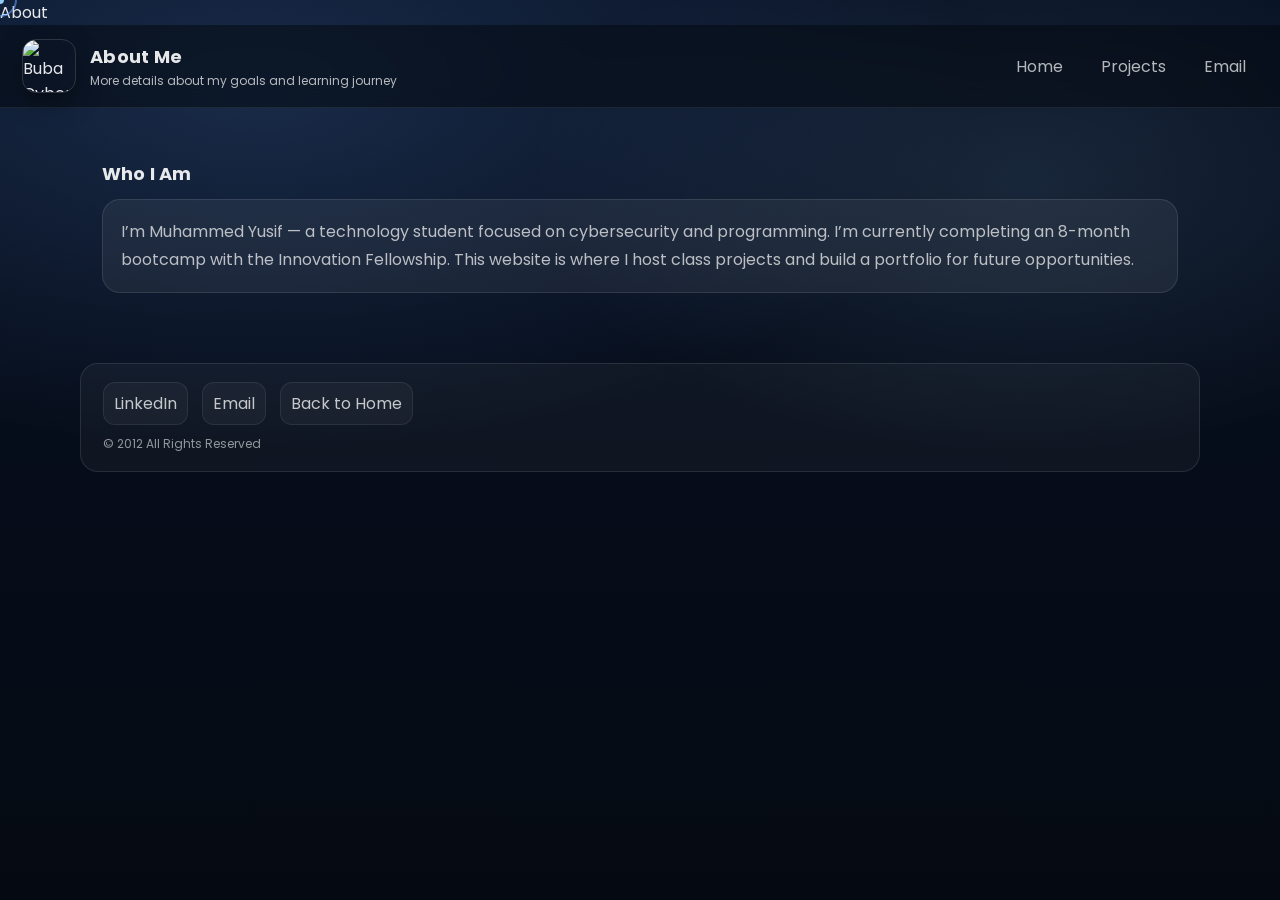
==== about.html @ f1f1cdba "Add files via upload" ====
<!DOCTYPE html>
<html lang="en">
<head>
  <meta charset="UTF-8" />
  <meta name="viewport" content="width=device-width, initial-scale=1.0" />
  <title>About | Muhammed Yusif</title>
  <link rel="preconnect" href="https://fonts.googleapis.com">
  <link rel="preconnect" href="https://fonts.gstatic.com" crossorigin>
  <link href="https://fonts.googleapis.com/css2?family=Poppins:wght@300;400;600;700&display=swap" rel="stylesheet">
  <a href="#bio">About</a>
<link rel="stylesheet" href="styles.css">
</head>

<body>
  <div class="cursor-dot" aria-hidden="true"></div>
  <div class="cursor-ring" aria-hidden="true"></div>

  <header class="topbar">
    <div class="brand">
      <img class="logo" src="images/logo.jpg" alt="Buba Cyber Logo" />
      <div class="brand-text">
        <h1>About Me</h1>
        <p class="tagline">More details about my goals and learning journey</p>
      </div>
    </div>

    <nav class="nav">
      <a class="nav-link" href="index.html">Home</a>
      <a class="nav-link" href="index.html#projects">Projects</a>
      <a class="nav-link" href="mailto:yussifmubashir@gmail.com">Email</a>
    </nav>
  </header>

  <main>
    <section class="section">
      <h3 class="section-title">Who I Am</h3>
      <div class="card">
        <p>
          I’m Muhammed Yusif — a technology student focused on cybersecurity and programming.
          I’m currently completing an 8-month bootcamp with the Innovation Fellowship.
          This website is where I host class projects and build a portfolio for future opportunities.
        </p>
      </div>
    </section>
  </main>

  <footer class="footer">
    <div class="footer-links">
      <a href="http://linkedin.com/in/muhammed-yusif-94497934b" target="_blank" rel="noopener">LinkedIn</a>
      <a href="mailto:yussifmubashir@gmail.com">Email</a>
      <a href="index.html">Back to Home</a>
    </div>
    <div class="copyright">
      &copy; 2012 All Rights Reserved
    </div>
  </footer>

  <script src="js/cursor.js"></script>
</body>
</html>
---- styles.css ----
:root{
  --bg: #0b1220;
  --panel: rgba(255,255,255,0.06);
  --panel2: rgba(255,255,255,0.10);
  --text: rgba(255,255,255,0.90);
  --muted: rgba(255,255,255,0.70);
  --accent: #6aa8ff; /* blue */
  --accent2: #9bd3ff; /* lighter blue */
  --shadow: 0 18px 45px rgba(0,0,0,0.35);
  --radius: 18px;
}

* { box-sizing: border-box; }
html { scroll-behavior: smooth; }
body{
  margin: 0;
  font-family: "Poppins", system-ui, -apple-system, Segoe UI, Roboto, Arial, sans-serif;
  color: var(--text);
  background:
    radial-gradient(1200px 600px at 20% 10%, rgba(106,168,255,0.18), transparent 60%),
    radial-gradient(900px 500px at 80% 20%, rgba(155,211,255,0.12), transparent 55%),
    linear-gradient(180deg, #071022, #050a12);
  /* background texture (optional) */
  background-attachment: fixed;
  cursor: none; /* allows custom cursor */
}

a { color: inherit; text-decoration: none; }
img { max-width: 100%; display: block; }

.topbar{
  position: sticky;
  top: 0;
  z-index: 50;
  display: flex;
  align-items: center;
  justify-content: space-between;
  padding: 14px 22px;
  backdrop-filter: blur(10px);
  background: rgba(5,10,18,0.55);
  border-bottom: 1px solid rgba(255,255,255,0.08);
}

.brand{
  display: flex;
  align-items: center;
  gap: 14px;
}

.logo{
  width: 54px;
  height: 54px;
  border-radius: 14px;
  object-fit: cover;
  border: 1px solid rgba(255,255,255,0.14);
  box-shadow: 0 10px 25px rgba(0,0,0,0.35);
}

.brand-text h1{
  font-size: 18px;
  margin: 0;
  letter-spacing: 0.3px;
}
.tagline{
  margin: 2px 0 0;
  font-size: 12px;
  color: var(--muted);
}

.nav{
  display: flex;
  gap: 14px;
  flex-wrap: wrap;
}
.nav-link{
  padding: 10px 12px;
  border-radius: 12px;
  color: var(--muted);
  transition: transform 0.2s ease, background 0.2s ease, color 0.2s ease;
}
.nav-link:hover{
  background: rgba(255,255,255,0.08);
  color: var(--text);
  transform: translateY(-1px);
}

/* Layout */
main{ padding: 26px 22px 40px; max-width: 1120px; margin: 0 auto; }

.hero{
  display: grid;
  grid-template-columns: 1.15fr 0.85fr;
  gap: 22px;
  align-items: stretch;
  padding: 26px;
  border-radius: var(--radius);
  background: var(--panel);
  border: 1px solid rgba(255,255,255,0.10);
  box-shadow: var(--shadow);
}

.headline{
  margin: 0 0 10px;
  font-size: clamp(26px, 3vw, 40px);
  line-height: 1.15;
}
.accent{ color: var(--accent2); }

.intro{
  margin: 0 0 18px;
  color: var(--muted);
  font-size: 15.5px;
  line-height: 1.7;
}

.hero-actions{ display: flex; gap: 12px; flex-wrap: wrap; }
.btn{
  display: inline-flex;
  align-items: center;
  justify-content: center;
  padding: 12px 16px;
  border-radius: 14px;
  border: 1px solid rgba(255,255,255,0.12);
  transition: transform 0.2s ease, box-shadow 0.2s ease, background 0.2s ease;
  user-select: none;
}
.btn:hover{
  transform: translateY(-2px);
  box-shadow: 0 16px 35px rgba(0,0,0,0.35);
}
.btn.primary{
  background: rgba(106,168,255,0.18);
}
.btn.primary:hover{
  background: rgba(106,168,255,0.26);
}
.btn.ghost{
  background: rgba(255,255,255,0.06);
}
.note{
  margin: 14px 0 0;
  color: rgba(255,255,255,0.55);
  font-size: 12px;
}

.hero-card{
  border-radius: var(--radius);
  background: rgba(255,255,255,0.05);
  border: 1px solid rgba(255,255,255,0.10);
  overflow: hidden;
  display: grid;
  grid-template-rows: 1fr auto;
}
.hero-image{
  width: 100%;
  height: 100%;
  object-fit: cover;
  transform: scale(1);
  transition: transform 0.35s ease;
}
.hero-card:hover .hero-image{
  transform: scale(1.06); /* image zoom effect */
}
.hero-card-caption{
  padding: 14px 14px 16px;
  color: rgba(255,255,255,0.75);
  font-size: 13px;
}

/* Sections */
.section{ margin-top: 26px; }
.section-title{
  margin: 0 0 12px;
  font-size: 18px;
  letter-spacing: 0.2px;
}
.card{
  padding: 18px;
  border-radius: var(--radius);
  background: var(--panel);
  border: 1px solid rgba(255,255,255,0.10);
}
.card p{ margin: 0; color: var(--muted); line-height: 1.75; }
.bullets{
  margin: 14px 0 0;
  padding-left: 18px;
  color: rgba(255,255,255,0.78);
}
.bullets li{ margin: 8px 0; }

/* Projects grid */
.grid{
  display: grid;
  grid-template-columns: repeat(3, 1fr);
  gap: 14px;
}
.project-card{
  padding: 16px;
  border-radius: var(--radius);
  background: rgba(255,255,255,0.05);
  border: 1px solid rgba(255,255,255,0.10);
  transition: transform 0.2s ease, border-color 0.2s ease, box-shadow 0.2s ease;
}
.project-card:hover{
  transform: translateY(-3px);
  border-color: rgba(106,168,255,0.35);
  box-shadow: 0 18px 40px rgba(0,0,0,0.35);
}
.project-card h4{ margin: 0 0 8px; font-size: 16px; }
.project-card p{ margin: 0 0 10px; color: var(--muted); line-height: 1.65; font-size: 14px; }
.project-links{ display: flex; gap: 12px; flex-wrap: wrap; }
.link{
  color: var(--accent2);
  padding: 8px 10px;
  border-radius: 12px;
  background: rgba(106,168,255,0.10);
  border: 1px solid rgba(106,168,255,0.18);
  transition: transform 0.2s ease, background 0.2s ease;
}
.link:hover{
  transform: translateY(-2px);
  background: rgba(106,168,255,0.18);
}

/* Footer */
.footer{
  max-width: 1120px;
  margin: 30px auto 26px;
  padding: 18px 22px;
  border-radius: var(--radius);
  background: rgba(255,255,255,0.04);
  border: 1px solid rgba(255,255,255,0.10);
}
.footer-links{
  display: flex;
  gap: 14px;
  flex-wrap: wrap;
  margin-bottom: 10px;
}
.footer-links a{
  color: rgba(255,255,255,0.75);
  padding: 8px 10px;
  border-radius: 12px;
  background: rgba(255,255,255,0.04);
  border: 1px solid rgba(255,255,255,0.08);
}
.footer-links a:hover{
  background: rgba(255,255,255,0.08);
}
.copyright{
  color: rgba(255,255,255,0.55);
  font-size: 12px;
}

/* Custom Cursor */
.cursor-dot, .cursor-ring{
  position: fixed;
  top: 0; left: 0;
  pointer-events: none;
  z-index: 9999;
  transform: translate(-50%, -50%);
}
.cursor-dot{
  width: 8px; height: 8px;
  border-radius: 50%;
  background: rgba(155,211,255,0.95);
}
.cursor-ring{
  width: 34px; height: 34px;
  border-radius: 50%;
  border: 2px solid rgba(106,168,255,0.55);
  transition: width 0.15s ease, height 0.15s ease, border-color 0.15s ease, background 0.15s ease;
}

/* Cursor hover effect */
.cursor-ring.is-hover{
  width: 52px;
  height: 52px;
  border-color: rgba(155,211,255,0.9);
  background: rgba(106,168,255,0.10);
}

/* Responsive */
@media (max-width: 920px){
  .hero{ grid-template-columns: 1fr; }
  .grid{ grid-template-columns: 1fr; }
}
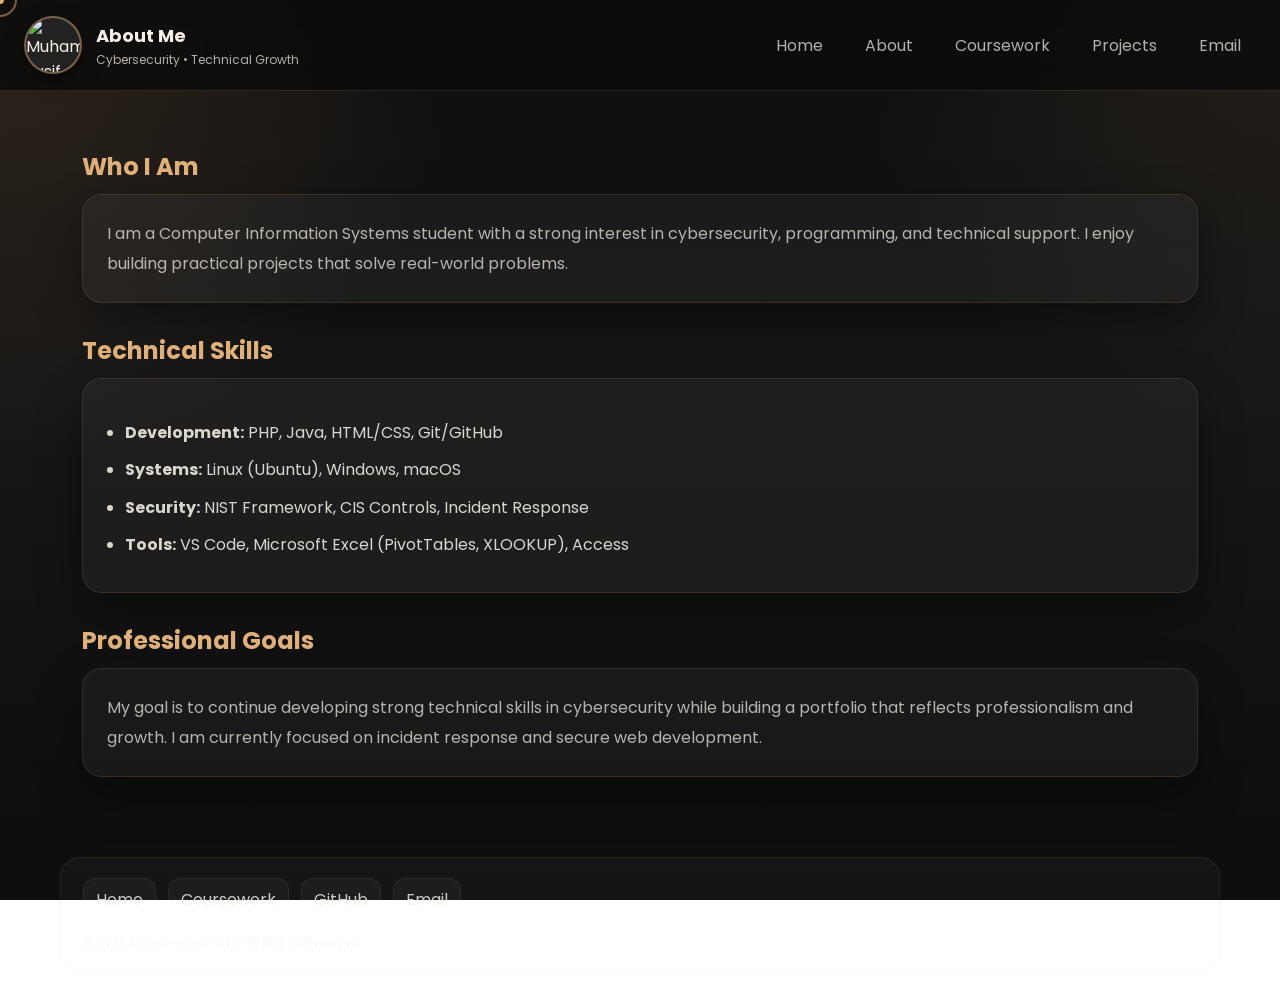
==== commit 31e4f7ec: "Add files via upload Updated site layout and added coursework page." ====
--- a/about.html
+++ b/about.html
@@ -6,26 +6,25 @@
   <title>About | Muhammed Yusif</title>
   <link rel="preconnect" href="https://fonts.googleapis.com">
   <link rel="preconnect" href="https://fonts.gstatic.com" crossorigin>
-  <link href="https://fonts.googleapis.com/css2?family=Poppins:wght@300;400;600;700&display=swap" rel="stylesheet">
-  <a href="#bio">About</a>
-<link rel="stylesheet" href="styles.css">
+  <link href="https://fonts.googleapis.com/css2?family=Poppins:wght@300;400;500;600;700;800&display=swap" rel="stylesheet">
+  <link rel="stylesheet" href="styles.css" />
 </head>
-
 <body>
   <div class="cursor-dot" aria-hidden="true"></div>
   <div class="cursor-ring" aria-hidden="true"></div>
 
   <header class="topbar">
     <div class="brand">
-      <img class="logo" src="images/logo.jpg" alt="Buba Cyber Logo" />
+      <img class="logo" src="images/Logo.jpg" alt="Muhammed Yusif" />
       <div class="brand-text">
         <h1>About Me</h1>
-        <p class="tagline">More details about my goals and learning journey</p>
+        <p class="tagline">Cybersecurity • Technical Growth</p>
       </div>
     </div>
-
     <nav class="nav">
       <a class="nav-link" href="index.html">Home</a>
+      <a class="nav-link" href="about.html">About</a>
+      <a class="nav-link" href="coursework.html">Coursework</a>
       <a class="nav-link" href="index.html#projects">Projects</a>
       <a class="nav-link" href="mailto:yussifmubashir@gmail.com">Email</a>
     </nav>
@@ -36,9 +35,28 @@
       <h3 class="section-title">Who I Am</h3>
       <div class="card">
         <p>
-          I’m Muhammed Yusif — a technology student focused on cybersecurity and programming.
-          I’m currently completing an 8-month bootcamp with the Innovation Fellowship.
-          This website is where I host class projects and build a portfolio for future opportunities.
+          I am a Computer Information Systems student with a strong interest in cybersecurity, programming, and technical support. I enjoy building practical projects that solve real-world problems.
+        </p>
+      </div>
+    </section>
+
+    <section class="section">
+      <h3 class="section-title">Technical Skills</h3>
+      <div class="card">
+        <ul class="bullets">
+          <li><strong>Development:</strong> PHP, Java, HTML/CSS, Git/GitHub</li>
+          <li><strong>Systems:</strong> Linux (Ubuntu), Windows, macOS</li>
+          <li><strong>Security:</strong> NIST Framework, CIS Controls, Incident Response</li>
+          <li><strong>Tools:</strong> VS Code, Microsoft Excel (PivotTables, XLOOKUP), Access</li>
+        </ul>
+      </div>
+    </section>
+
+    <section class="section">
+      <h3 class="section-title">Professional Goals</h3>
+      <div class="card">
+        <p>
+          My goal is to continue developing strong technical skills in cybersecurity while building a portfolio that reflects professionalism and growth. I am currently focused on incident response and secure web development.
         </p>
       </div>
     </section>
@@ -46,15 +64,13 @@
 
   <footer class="footer">
     <div class="footer-links">
-      <a href="http://linkedin.com/in/muhammed-yusif-94497934b" target="_blank" rel="noopener">LinkedIn</a>
+      <a href="index.html">Home</a>
+      <a href="coursework.html">Coursework</a>
+      <a href="https://github.com/yusifmy" target="_blank">GitHub</a>
       <a href="mailto:yussifmubashir@gmail.com">Email</a>
-      <a href="index.html">Back to Home</a>
     </div>
-    <div class="copyright">
-      &copy; 2012 All Rights Reserved
-    </div>
+    <div class="copyright">&copy; 2026 Muhammed Yusif. All Rights Reserved.</div>
   </footer>
-
-  <script src="js/cursor.js"></script>
+  <script src="script.js"></script>
 </body>
-</html>
+</html>
--- a/styles.css
+++ b/styles.css
@@ -1,287 +1,533 @@
-:root{
-  --bg: #0b1220;
-  --panel: rgba(255,255,255,0.06);
-  --panel2: rgba(255,255,255,0.10);
-  --text: rgba(255,255,255,0.90);
-  --muted: rgba(255,255,255,0.70);
-  --accent: #6aa8ff; /* blue */
-  --accent2: #9bd3ff; /* lighter blue */
-  --shadow: 0 18px 45px rgba(0,0,0,0.35);
-  --radius: 18px;
-}
-
-* { box-sizing: border-box; }
-html { scroll-behavior: smooth; }
-body{
+:root {
+  --bg: #111111;
+  --bg-soft: #1a1a1a;
+  --panel: rgba(255,255,255,0.05);
+  --panel2: rgba(255,255,255,0.08);
+  --text: #f5efe6;
+  --muted: rgba(245,239,230,0.72);
+  --accent: #c68b59;      /* warm bronze */
+  --accent2: #e0b07a;     /* soft gold */
+  --accent3: #8a5a3b;     /* deeper brown */
+  --line: rgba(255,255,255,0.10);
+  --shadow: 0 18px 45px rgba(0,0,0,0.38);
+  --radius: 20px;
+  --max: 1160px;
+}
+
+* {
+  box-sizing: border-box;
+}
+
+html {
+  scroll-behavior: smooth;
+}
+
+body {
   margin: 0;
-  font-family: "Poppins", system-ui, -apple-system, Segoe UI, Roboto, Arial, sans-serif;
+  font-family: "Poppins", system-ui, -apple-system, BlinkMacSystemFont, "Segoe UI", sans-serif;
   color: var(--text);
   background:
-    radial-gradient(1200px 600px at 20% 10%, rgba(106,168,255,0.18), transparent 60%),
-    radial-gradient(900px 500px at 80% 20%, rgba(155,211,255,0.12), transparent 55%),
-    linear-gradient(180deg, #071022, #050a12);
-  /* background texture (optional) */
+    radial-gradient(circle at top left, rgba(198,139,89,0.18), transparent 30%),
+    radial-gradient(circle at top right, rgba(224,176,122,0.10), transparent 28%),
+    linear-gradient(180deg, #0d0d0d 0%, #161616 45%, #0d0d0d 100%);
   background-attachment: fixed;
-  cursor: none; /* allows custom cursor */
-}
-
-a { color: inherit; text-decoration: none; }
-img { max-width: 100%; display: block; }
-
-.topbar{
+  cursor: none;
+}
+
+a {
+  color: inherit;
+  text-decoration: none;
+}
+
+img {
+  max-width: 100%;
+  display: block;
+}
+
+/* --- Top Navigation --- */
+.topbar {
   position: sticky;
   top: 0;
-  z-index: 50;
+  z-index: 100;
+  width: 100%;
   display: flex;
   align-items: center;
   justify-content: space-between;
-  padding: 14px 22px;
-  backdrop-filter: blur(10px);
-  background: rgba(5,10,18,0.55);
-  border-bottom: 1px solid rgba(255,255,255,0.08);
-}
-
-.brand{
+  padding: 16px 24px;
+  backdrop-filter: blur(14px);
+  background: rgba(12, 12, 12, 0.82);
+  border-bottom: 1px solid rgba(224,176,122,0.16);
+}
+
+.brand {
   display: flex;
   align-items: center;
   gap: 14px;
 }
 
-.logo{
-  width: 54px;
-  height: 54px;
-  border-radius: 14px;
+.logo {
+  width: 58px;
+  height: 58px;
+  border-radius: 50%;
   object-fit: cover;
-  border: 1px solid rgba(255,255,255,0.14);
-  box-shadow: 0 10px 25px rgba(0,0,0,0.35);
-}
-
-.brand-text h1{
+  border: 2px solid rgba(224,176,122,0.45);
+  box-shadow: 0 8px 22px rgba(0,0,0,0.35);
+  background: #222;
+}
+
+.brand-text h1 {
+  margin: 0;
   font-size: 18px;
-  margin: 0;
-  letter-spacing: 0.3px;
-}
-.tagline{
+  font-weight: 700;
+}
+
+.tagline {
   margin: 2px 0 0;
   font-size: 12px;
   color: var(--muted);
 }
 
-.nav{
-  display: flex;
-  gap: 14px;
+.nav {
+  display: flex;
   flex-wrap: wrap;
-}
-.nav-link{
-  padding: 10px 12px;
+  gap: 12px;
+}
+
+.nav-link {
+  padding: 10px 14px;
   border-radius: 12px;
   color: var(--muted);
-  transition: transform 0.2s ease, background 0.2s ease, color 0.2s ease;
-}
-.nav-link:hover{
-  background: rgba(255,255,255,0.08);
+  transition: 0.25s ease;
+  border: 1px solid transparent;
+}
+
+.nav-link:hover {
+  background: rgba(224,176,122,0.12);
   color: var(--text);
   transform: translateY(-1px);
 }
 
-/* Layout */
-main{ padding: 26px 22px 40px; max-width: 1120px; margin: 0 auto; }
-
-.hero{
+/* Highlight for current page */
+.nav-link.active {
+  background: rgba(224,176,122,0.15);
+  color: var(--accent2);
+  border: 1px solid rgba(224,176,122,0.3);
+}
+
+/* --- Layout --- */
+main {
+  max-width: var(--max);
+  margin: 0 auto;
+  padding: 28px 22px 48px;
+}
+
+/* --- Hero --- */
+.hero {
   display: grid;
-  grid-template-columns: 1.15fr 0.85fr;
-  gap: 22px;
+  grid-template-columns: 1.1fr 0.9fr;
+  gap: 24px;
   align-items: stretch;
-  padding: 26px;
+  padding: 30px;
   border-radius: var(--radius);
-  background: var(--panel);
-  border: 1px solid rgba(255,255,255,0.10);
+  background: linear-gradient(180deg, rgba(255,255,255,0.05), rgba(255,255,255,0.03));
+  border: 1px solid rgba(224,176,122,0.14);
   box-shadow: var(--shadow);
 }
 
-.headline{
+.eyebrow {
   margin: 0 0 10px;
-  font-size: clamp(26px, 3vw, 40px);
-  line-height: 1.15;
-}
-.accent{ color: var(--accent2); }
-
-.intro{
-  margin: 0 0 18px;
+  color: var(--accent2);
+  font-size: 13px;
+  text-transform: uppercase;
+  letter-spacing: 1px;
+  font-weight: 600;
+}
+
+.headline {
+  margin: 0 0 14px;
+  font-size: clamp(30px, 4vw, 50px);
+  line-height: 1.08;
+  font-weight: 800;
+}
+
+.accent {
+  color: var(--accent2);
+}
+
+.intro {
+  margin: 0 0 20px;
   color: var(--muted);
   font-size: 15.5px;
-  line-height: 1.7;
-}
-
-.hero-actions{ display: flex; gap: 12px; flex-wrap: wrap; }
-.btn{
+  line-height: 1.85;
+  max-width: 58ch;
+}
+
+.hero-actions {
+  display: flex;
+  flex-wrap: wrap;
+  gap: 12px;
+  margin-bottom: 22px;
+}
+
+.btn {
   display: inline-flex;
   align-items: center;
   justify-content: center;
-  padding: 12px 16px;
+  padding: 12px 18px;
   border-radius: 14px;
-  border: 1px solid rgba(255,255,255,0.12);
-  transition: transform 0.2s ease, box-shadow 0.2s ease, background 0.2s ease;
-  user-select: none;
-}
-.btn:hover{
+  border: 1px solid rgba(255,255,255,0.10);
+  transition: 0.25s ease;
+  font-weight: 600;
+}
+
+.btn:hover {
   transform: translateY(-2px);
-  box-shadow: 0 16px 35px rgba(0,0,0,0.35);
-}
-.btn.primary{
-  background: rgba(106,168,255,0.18);
-}
-.btn.primary:hover{
-  background: rgba(106,168,255,0.26);
-}
-.btn.ghost{
-  background: rgba(255,255,255,0.06);
-}
-.note{
-  margin: 14px 0 0;
-  color: rgba(255,255,255,0.55);
+  box-shadow: 0 16px 35px rgba(0,0,0,0.28);
+}
+
+.btn.primary {
+  background: linear-gradient(135deg, var(--accent), var(--accent2));
+  color: #111;
+  border: none;
+}
+
+.btn.primary:hover {
+  filter: brightness(1.05);
+}
+
+.btn.ghost {
+  background: rgba(255,255,255,0.04);
+  color: var(--text);
+}
+
+.btn.ghost:hover {
+  background: rgba(224,176,122,0.12);
+}
+
+.hero-stats {
+  display: grid;
+  grid-template-columns: repeat(3, 1fr);
+  gap: 12px;
+}
+
+.stat {
+  padding: 14px;
+  border-radius: 16px;
+  background: rgba(255,255,255,0.04);
+  border: 1px solid rgba(224,176,122,0.10);
+}
+
+.stat-number {
+  display: block;
+  font-size: 18px;
+  font-weight: 700;
+  color: var(--accent2);
+  margin-bottom: 4px;
+}
+
+.stat-label {
   font-size: 12px;
-}
-
-.hero-card{
+  color: var(--muted);
+  line-height: 1.5;
+}
+
+/* --- Hero Image Card --- */
+.hero-card {
   border-radius: var(--radius);
-  background: rgba(255,255,255,0.05);
-  border: 1px solid rgba(255,255,255,0.10);
+  background: rgba(255,255,255,0.04);
+  border: 1px solid rgba(224,176,122,0.14);
   overflow: hidden;
   display: grid;
   grid-template-rows: 1fr auto;
 }
-.hero-image{
+
+.hero-image {
   width: 100%;
   height: 100%;
+  min-height: 420px;
   object-fit: cover;
-  transform: scale(1);
+  object-position: center;
   transition: transform 0.35s ease;
 }
-.hero-card:hover .hero-image{
-  transform: scale(1.06); /* image zoom effect */
-}
-.hero-card-caption{
-  padding: 14px 14px 16px;
-  color: rgba(255,255,255,0.75);
+
+.hero-card:hover .hero-image {
+  transform: scale(1.03);
+}
+
+.hero-card-caption {
+  padding: 16px 18px 18px;
+  color: var(--muted);
   font-size: 13px;
-}
-
-/* Sections */
-.section{ margin-top: 26px; }
-.section-title{
-  margin: 0 0 12px;
-  font-size: 18px;
-  letter-spacing: 0.2px;
-}
-.card{
-  padding: 18px;
+  line-height: 1.6;
+  background: rgba(0,0,0,0.18);
+}
+
+/* --- Sections --- */
+.section {
+  margin-top: 30px;
+}
+
+.section-header {
+  margin-bottom: 14px;
+}
+
+.section-title {
+  margin: 0 0 10px;
+  font-size: 24px;
+  font-weight: 700;
+  color: var(--accent2);
+}
+
+.section-subtitle {
+  margin: 0;
+  color: var(--muted);
+  font-size: 14px;
+}
+
+.card {
+  padding: 24px;
   border-radius: var(--radius);
-  background: var(--panel);
-  border: 1px solid rgba(255,255,255,0.10);
-}
-.card p{ margin: 0; color: var(--muted); line-height: 1.75; }
-.bullets{
-  margin: 14px 0 0;
+  background: rgba(255,255,255,0.04);
+  border: 1px solid rgba(224,176,122,0.12);
+  box-shadow: var(--shadow);
+}
+
+.card p {
+  margin: 0;
+  color: var(--muted);
+  line-height: 1.85;
+}
+
+.bullets {
+  margin: 16px 0 0;
   padding-left: 18px;
-  color: rgba(255,255,255,0.78);
-}
-.bullets li{ margin: 8px 0; }
-
-/* Projects grid */
-.grid{
+  color: rgba(245,239,230,0.88);
+}
+
+.bullets li {
+  margin: 10px 0;
+  line-height: 1.7;
+}
+
+/* --- Grids --- */
+.grid {
   display: grid;
   grid-template-columns: repeat(3, 1fr);
-  gap: 14px;
-}
-.project-card{
-  padding: 16px;
+  gap: 16px;
+  align-items: stretch;
+}
+
+.grid.two-col {
+  grid-template-columns: repeat(2, 1fr);
+}
+
+.project-card {
+  padding: 20px;
   border-radius: var(--radius);
-  background: rgba(255,255,255,0.05);
-  border: 1px solid rgba(255,255,255,0.10);
-  transition: transform 0.2s ease, border-color 0.2s ease, box-shadow 0.2s ease;
-}
-.project-card:hover{
-  transform: translateY(-3px);
-  border-color: rgba(106,168,255,0.35);
-  box-shadow: 0 18px 40px rgba(0,0,0,0.35);
-}
-.project-card h4{ margin: 0 0 8px; font-size: 16px; }
-.project-card p{ margin: 0 0 10px; color: var(--muted); line-height: 1.65; font-size: 14px; }
-.project-links{ display: flex; gap: 12px; flex-wrap: wrap; }
-.link{
-  color: var(--accent2);
-  padding: 8px 10px;
+  background: linear-gradient(180deg, rgba(255,255,255,0.05), rgba(255,255,255,0.03));
+  border: 1px solid rgba(224,176,122,0.10);
+  transition: 0.25s ease;
+  box-shadow: 0 10px 24px rgba(0,0,0,0.18);
+  display: flex;
+  flex-direction: column;
+}
+
+.project-card:hover {
+  transform: translateY(-4px);
+  border-color: rgba(224,176,122,0.28);
+  box-shadow: 0 20px 40px rgba(0,0,0,0.28);
+}
+
+.project-card.featured {
+  background: linear-gradient(180deg, rgba(198,139,89,0.16), rgba(255,255,255,0.04));
+}
+
+.badge {
+  display: inline-block;
+  margin-bottom: 10px;
+  padding: 6px 10px;
+  border-radius: 999px;
+  background: rgba(224,176,122,0.12);
+  border: 1px solid rgba(224,176,122,0.18);
+  color: var(--accent2);
+  font-size: 11px;
+  font-weight: 700;
+  letter-spacing: 0.5px;
+  text-transform: uppercase;
+}
+
+.project-card h4 {
+  margin: 0 0 8px;
+  font-size: 18px;
+}
+
+.project-card p {
+  margin: 0 0 14px;
+  color: var(--muted);
+  font-size: 14px;
+  line-height: 1.75;
+  flex-grow: 1; /* Pushes project-links to bottom */
+}
+
+.project-links {
+  display: flex;
+  flex-wrap: wrap;
+  gap: 10px;
+  margin-top: auto;
+}
+
+.link {
+  display: inline-flex;
+  align-items: center;
+  justify-content: center;
+  padding: 9px 12px;
   border-radius: 12px;
-  background: rgba(106,168,255,0.10);
-  border: 1px solid rgba(106,168,255,0.18);
-  transition: transform 0.2s ease, background 0.2s ease;
-}
-.link:hover{
+  background: rgba(224,176,122,0.10);
+  border: 1px solid rgba(224,176,122,0.16);
+  color: var(--accent2);
+  transition: 0.25s ease;
+  font-size: 14px;
+  font-weight: 500;
+}
+
+.link:hover {
+  background: rgba(224,176,122,0.18);
   transform: translateY(-2px);
-  background: rgba(106,168,255,0.18);
-}
-
-/* Footer */
-.footer{
-  max-width: 1120px;
-  margin: 30px auto 26px;
-  padding: 18px 22px;
+}
+
+/* --- Contact Section --- */
+.contact-card {
+  text-align: center;
+}
+
+.contact-links {
+  display: flex;
+  flex-wrap: wrap;
+  justify-content: center;
+  gap: 12px;
+  margin-top: 18px;
+}
+
+/* --- Footer --- */
+.footer {
+  max-width: var(--max);
+  margin: 32px auto 24px;
+  padding: 20px 22px;
   border-radius: var(--radius);
-  background: rgba(255,255,255,0.04);
-  border: 1px solid rgba(255,255,255,0.10);
-}
-.footer-links{
-  display: flex;
-  gap: 14px;
+  background: rgba(255,255,255,0.03);
+  border: 1px solid rgba(224,176,122,0.10);
+}
+
+.footer-links {
+  display: flex;
   flex-wrap: wrap;
-  margin-bottom: 10px;
-}
-.footer-links a{
-  color: rgba(255,255,255,0.75);
-  padding: 8px 10px;
+  gap: 12px;
+  margin-bottom: 12px;
+}
+
+.footer-links a {
+  padding: 8px 12px;
   border-radius: 12px;
   background: rgba(255,255,255,0.04);
-  border: 1px solid rgba(255,255,255,0.08);
-}
-.footer-links a:hover{
-  background: rgba(255,255,255,0.08);
-}
-.copyright{
-  color: rgba(255,255,255,0.55);
+  border: 1px solid rgba(255,255,255,0.06);
+  color: rgba(245,239,230,0.82);
+  transition: 0.25s ease;
+}
+
+.footer-links a:hover {
+  background: rgba(224,176,122,0.10);
+}
+
+.copyright {
+  color: rgba(245,239,230,0.55);
   font-size: 12px;
 }
 
-/* Custom Cursor */
-.cursor-dot, .cursor-ring{
+/* --- Custom Cursor --- */
+.cursor-dot,
+.cursor-ring {
   position: fixed;
-  top: 0; left: 0;
+  top: 0;
+  left: 0;
   pointer-events: none;
   z-index: 9999;
   transform: translate(-50%, -50%);
 }
-.cursor-dot{
-  width: 8px; height: 8px;
+
+.cursor-dot {
+  width: 8px;
+  height: 8px;
   border-radius: 50%;
-  background: rgba(155,211,255,0.95);
-}
-.cursor-ring{
-  width: 34px; height: 34px;
+  background: var(--accent2);
+}
+
+.cursor-ring {
+  width: 34px;
+  height: 34px;
   border-radius: 50%;
-  border: 2px solid rgba(106,168,255,0.55);
+  border: 2px solid rgba(224,176,122,0.50);
   transition: width 0.15s ease, height 0.15s ease, border-color 0.15s ease, background 0.15s ease;
 }
 
-/* Cursor hover effect */
-.cursor-ring.is-hover{
+.cursor-ring.is-hover {
   width: 52px;
   height: 52px;
-  border-color: rgba(155,211,255,0.9);
-  background: rgba(106,168,255,0.10);
-}
-
-/* Responsive */
-@media (max-width: 920px){
-  .hero{ grid-template-columns: 1fr; }
-  .grid{ grid-template-columns: 1fr; }
-}
+  border-color: rgba(224,176,122,0.90);
+  background: rgba(224,176,122,0.08);
+}
+
+/* --- Responsive Breakpoints --- */
+
+/* For smaller desktops and large tablets */
+@media (max-width: 1100px) {
+  .grid {
+    grid-template-columns: repeat(2, 1fr);
+  }
+}
+
+/* For regular tablets */
+@media (max-width: 980px) {
+  .hero {
+    grid-template-columns: 1fr;
+  }
+}
+
+/* For mobile devices */
+@media (max-width: 768px) {
+  body {
+    cursor: auto;
+  }
+
+  .cursor-dot,
+  .cursor-ring {
+    display: none;
+  }
+
+  .topbar {
+    flex-direction: column;
+    align-items: flex-start;
+    gap: 14px;
+  }
+
+  .nav {
+    width: 100%;
+    gap: 8px;
+  }
+
+  .nav-link {
+    padding: 8px 10px;
+    font-size: 14px;
+  }
+
+  .grid, .grid.two-col {
+    grid-template-columns: 1fr;
+  }
+
+  .hero-stats {
+    grid-template-columns: 1fr;
+  }
+
+  .headline {
+    font-size: 30px;
+  }
+}
